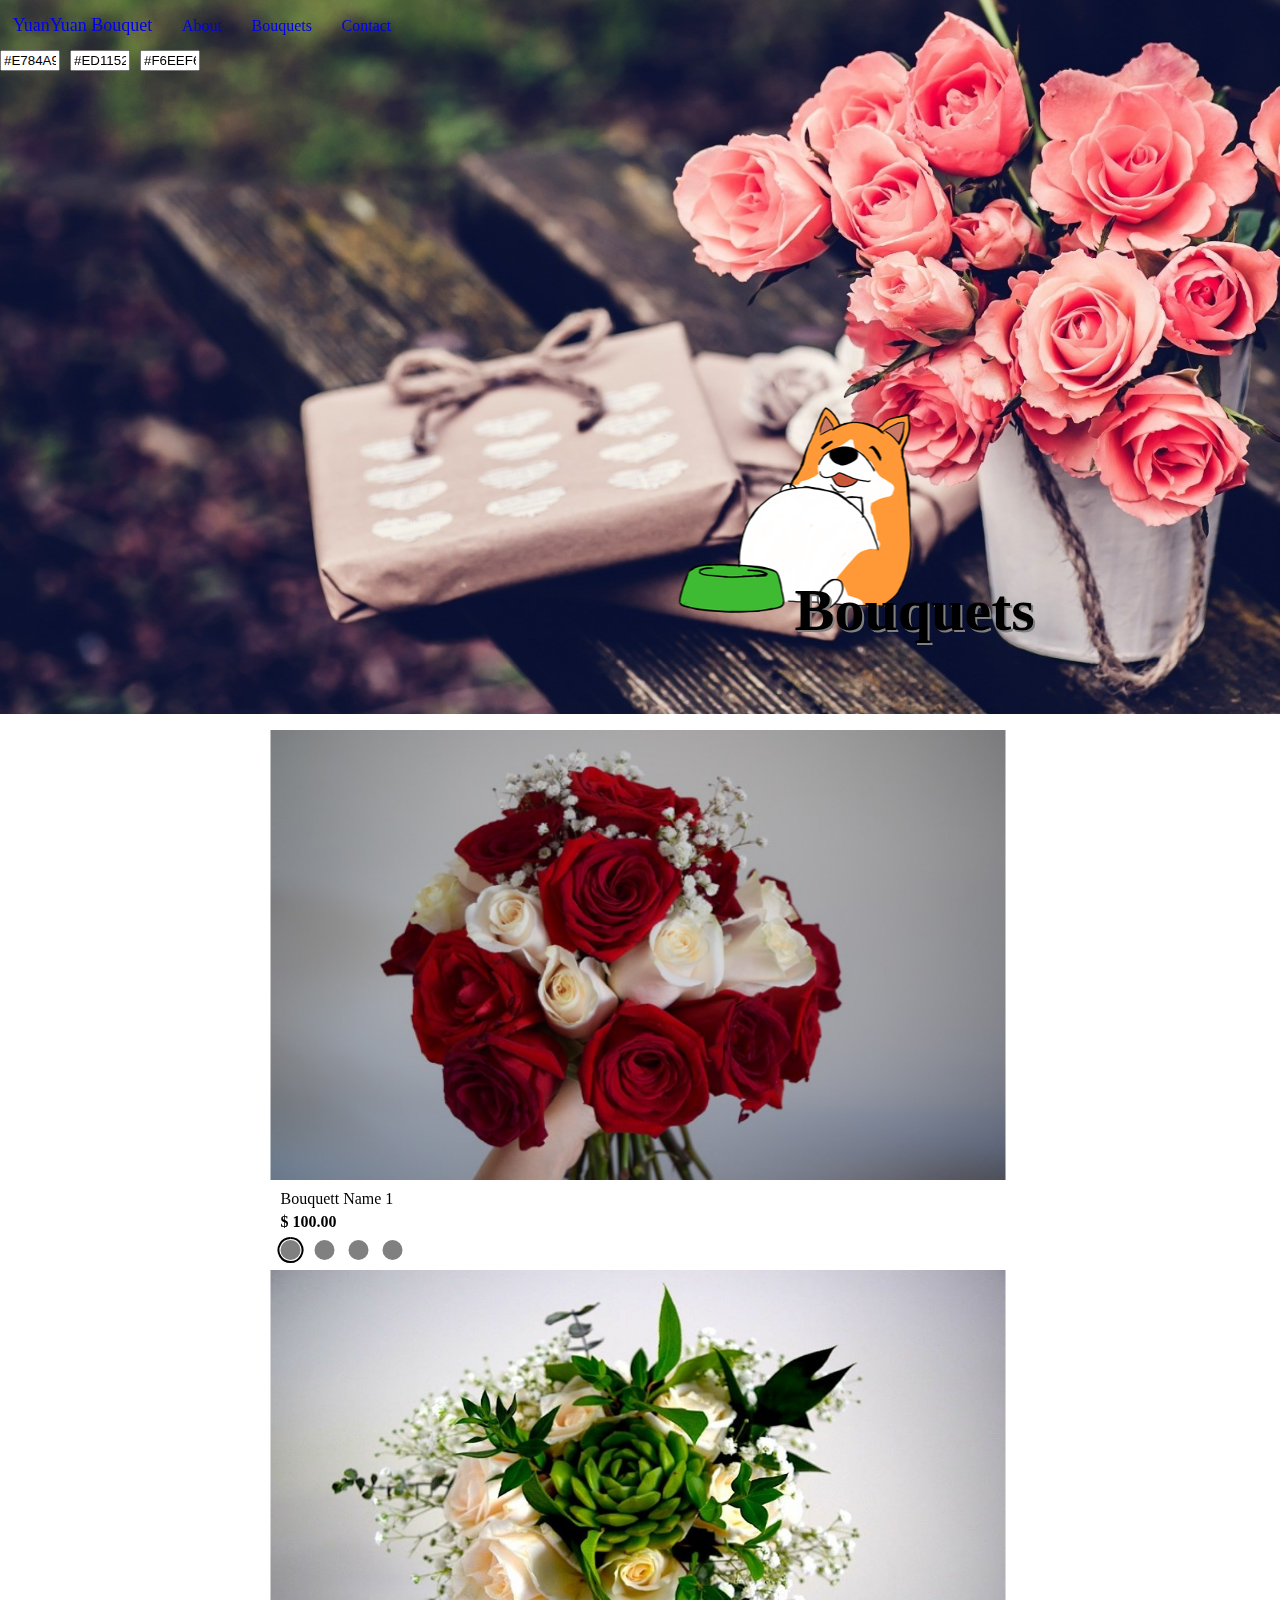
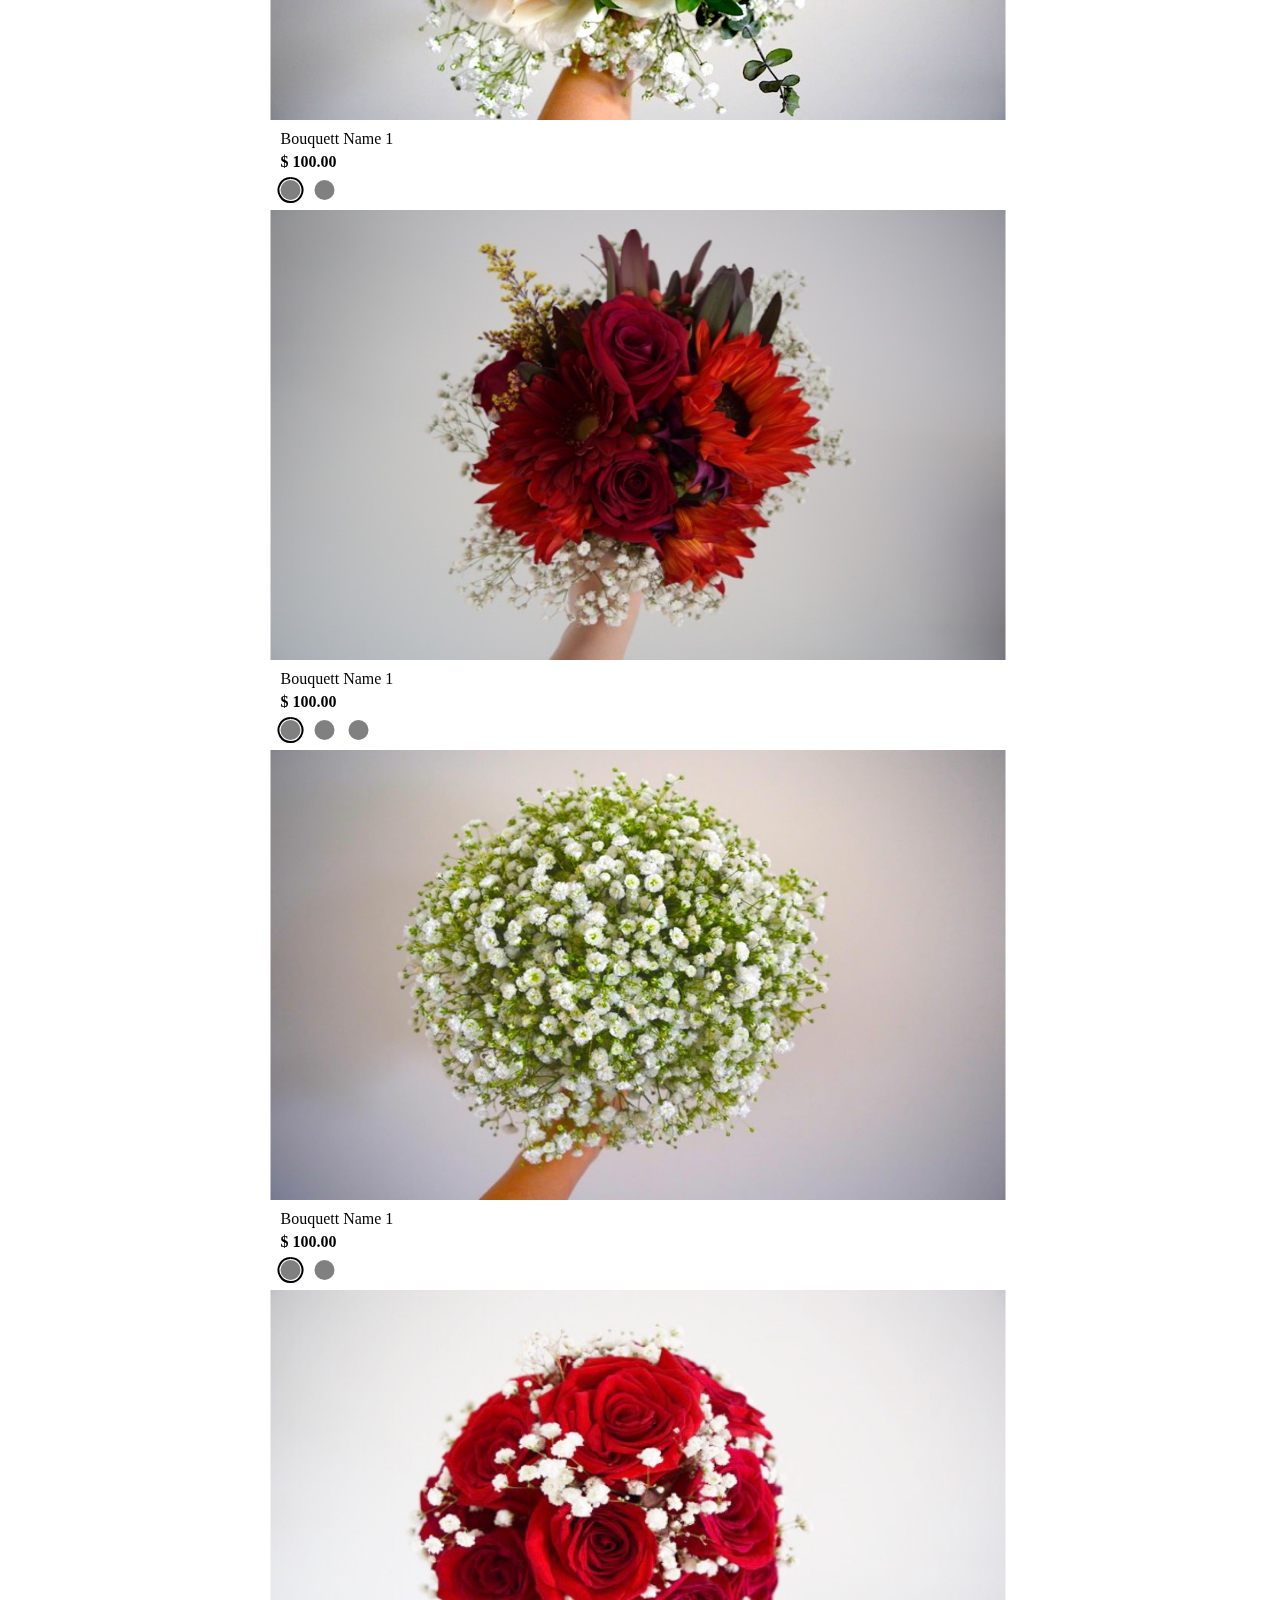
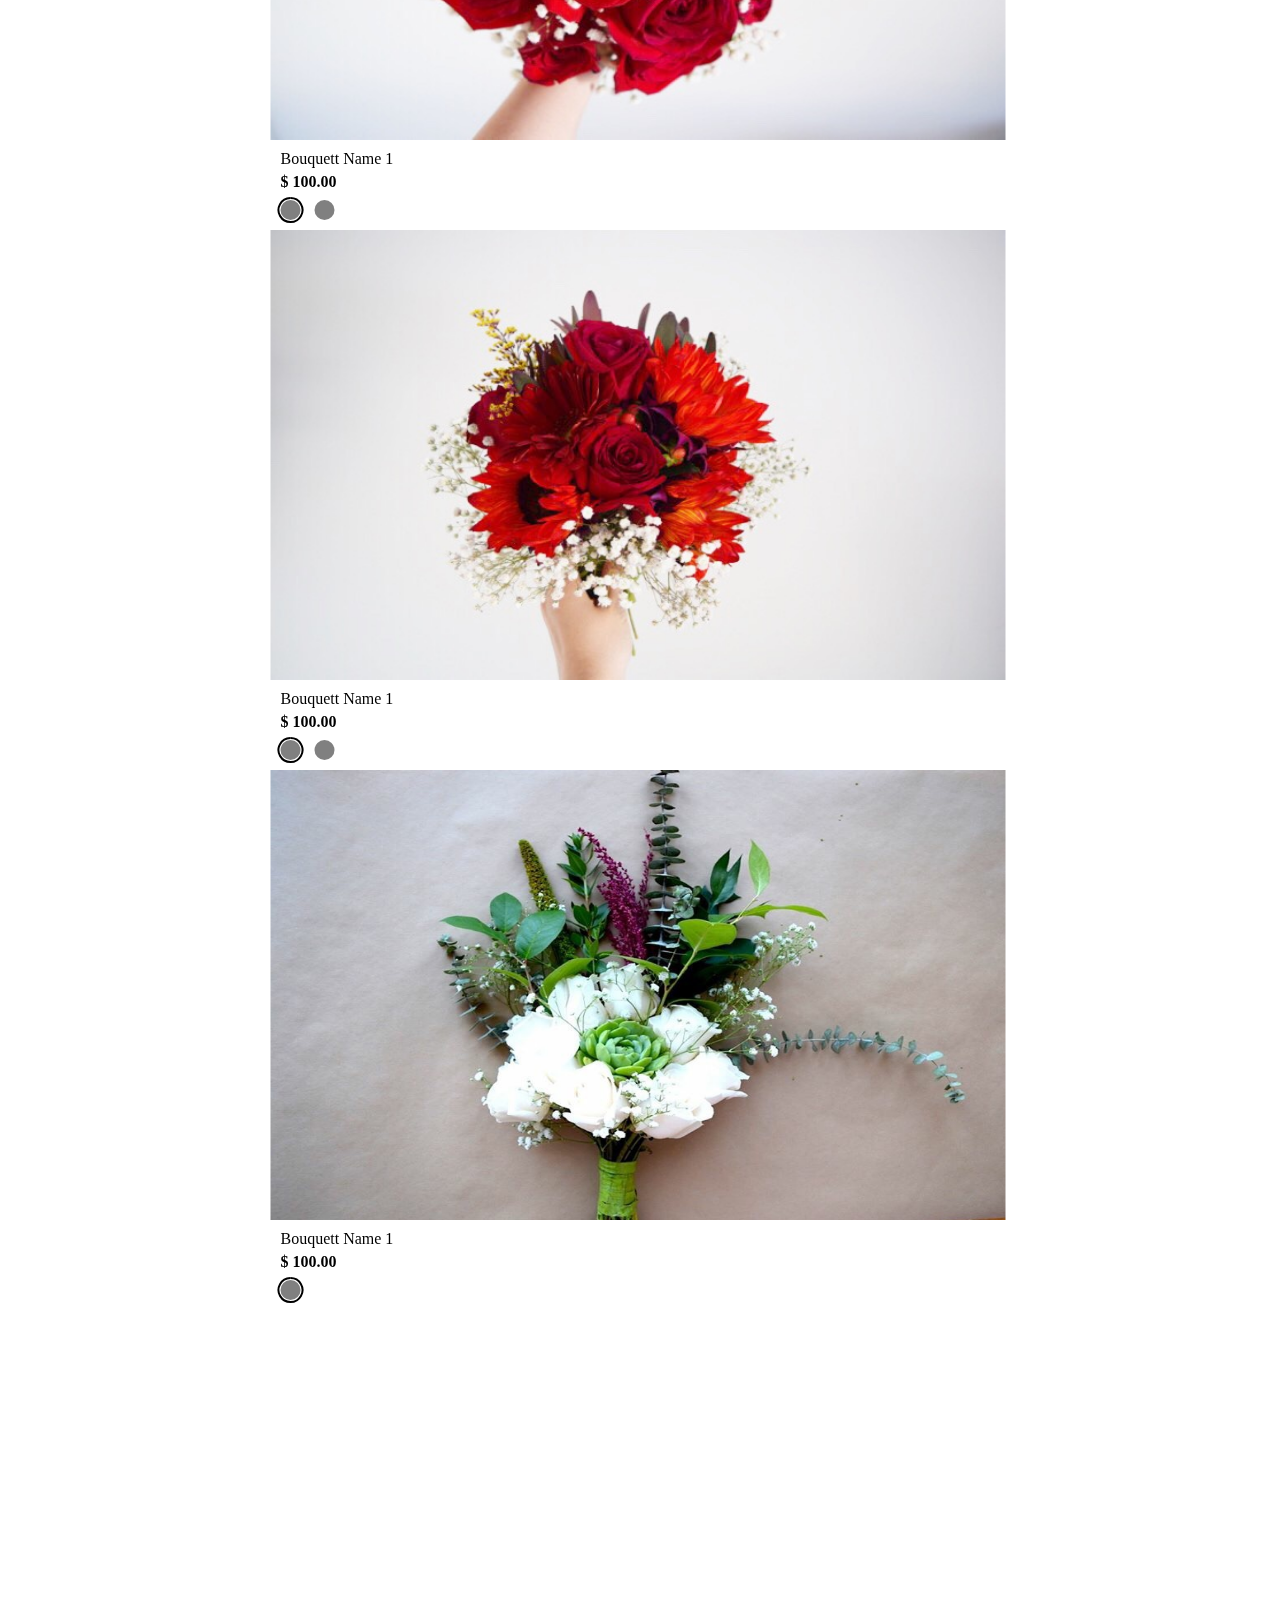
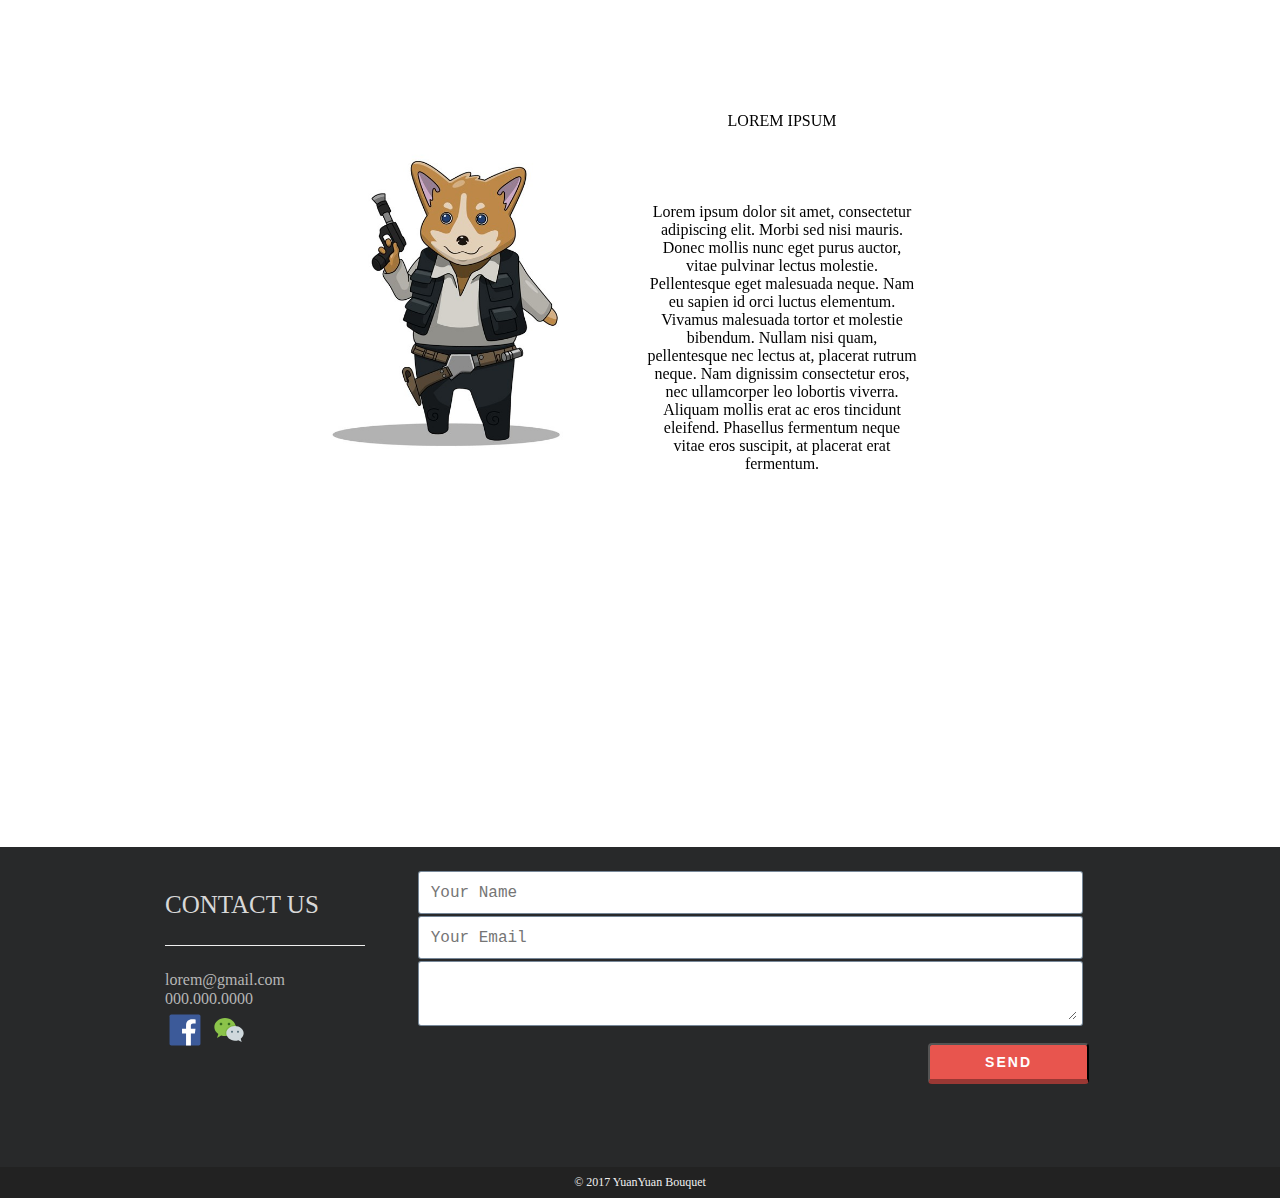
==== index.html @ c686860d "update" ====
<html>
<script src="http://code.jquery.com/jquery-1.11.0.min.js"></script>
<script src="joyInventoryContainer/inventoryContainer.js"></script>
<script src="navBar/navBar.js"></script>
<script src="AboutMe/aboutMe.js"></script>
<script src="indexPage.js"></script>
<script src="scrollDownButton/scrollDownButton.js"></script>

<link rel="stylesheet" type="text/css" href="scrollDownButton/scrollDownButton.css">
<link rel="stylesheet" type="text/css" href="navBar/navBar.css">
<link rel="stylesheet" type="text/css" href="indexPage.css">
<link rel="stylesheet" type="text/css" href="AboutMe/aboutMe.css">
<link rel="stylesheet" type="text/css" href="joyInventoryContainer/inventoryContainer.css">
<link rel="stylesheet" type="text/css" href="contactUs/contactUs.css">
<!-- <link rel="stylesheet" type="text/css" href="colorTheme.css"> -->
<head>
</head>

<body> 
<div class = 'header'>
  <div class='navBarContainer'>
    <div class='navBarBgOverlay title-bg-color hidden'>
    </div>
    <div class='navBar noselect'>
      <div class='navItem navShopName'>
        <a href="#mainPageContainer"><span></span>YuanYuan Bouquet</a>
      </div>
      <div class='navItem navListItem'>
        <a href="#aboutMeContainer"><span></span>About</a>
      </div>
      <div class='navItem navListItem'>
        <a href="#inventorySection"><span></span>Bouquets</a>
      </div>
      <div class='navItem navListItem'>
        <a href="#contactUsSection"><span></span>Contact</a>
      </div>
    </div>
  </div>
</div>
<input type="text" id="deep" value="#E784A9" style='position: absolute; top: 50px; width:60px'>
<input type="text" id="neutral" value="#ED1152" style='position: absolute; top: 50px; width:60px; left:70px'>
<input type="text" id="light" value="#F6EEF6" style='position: absolute; top: 50px; width:60px; left: 140px'>

<div id = 'mainPageContainer'> </div>
<div class = 'mainPageContainer'>
  <img class = 'newMainPageBg' src = 'corgiDesktop.jpg'>
</div>

<div class = 'mainPageBg'>
</div>

<!-- <div>
  <section class="scrollButton demo">
    <a href="#inventorySection"><span></span>Scroll</a>
  </section>
</div> -->

<div id = 'inventorySection' class = 'inventorySection'>
  <div class = 'inventoryListContainer text-color'>
    <div class='title-color' style='font-size: 60px;margin-left: 30px;font-weight: 600;position: relative;
      top: -60px;
      text-shadow: 2px 2px grey;
      font-family: cursive;
      text-align: right;'>
      <div style = 'display: inline-block; width: 120px; height: 120px'> <img src = 'corgi.png'></img> </div>
      <div style = 'display: inline-block;'>Bouquets</div>
    </div>
    <div class='inventoryContainer'>
      <div class='inventoryViewContainer'>
        <div class='inventoryView' style='background:url(./flowerImg/red/1/1.jpg);background-size:100% 100%;'>
        </div>
        <div class='inventoryView' style='background:url(./flowerImg/red/1/2.jpg);background-size:100% 100%;'>
        </div>
        <div class='inventoryView' style='background:url(./flowerImg/red/1/3.jpg);background-size:100% 100%;'>
        </div>
        <div class='inventoryView' style='background:url(./flowerImg/red/1/4.jpg);background-size:100% 100%;'>
        </div>
      </div>
      <div class='inventorySelectContainer'>
        <div class='inventoryOption'>
        </div>
        <div class='inventoryOption'>
        </div>
        <div class='inventoryOption'>
        </div>
        <div class='inventoryOption'>
        </div>
      </div>
      <div class='infoContainer'>
        <div class='infoTitle'>
            Bouquett Name 1
        </div>
        <div class='infoPrice'>
            $ 100.00
        </div>
      </div>
    </div>

    <div class='inventoryContainer'>
      <div class='inventoryViewContainer'>
        <div class='inventoryView' style='background:url(./flowerImg/green/2/1.jpg);background-size:100% 100%;'>
        </div>
        <div class='inventoryView' style='background:url(./flowerImg/green/2/2.jpg);background-size:100% 100%;'>
        </div>
      </div>
      <div class='inventorySelectContainer'>
        <div class='inventoryOption'>
        </div>
        <div class='inventoryOption'>
        </div>
      </div>
      <div class='infoContainer'>
        <div class='infoTitle'>
            Bouquett Name 1
        </div>
        <div class='infoPrice'>
            $ 100.00
        </div>
      </div>
    </div>

    <div class='inventoryContainer'>
      <div class='inventoryViewContainer'>
        <div class='inventoryView' style='background:url(./flowerImg/red/2/1.jpg);background-size:100% 100%;'>
        </div>
        <div class='inventoryView' style='background:url(./flowerImg/red/2/2.jpg);background-size:100% 100%;'>
        </div>
        <div class='inventoryView' style='background:url(./flowerImg/red/2/3.jpg);background-size:100% 100%;'>
        </div>
      </div>
      <div class='inventorySelectContainer'>
        <div class='inventoryOption'>
        </div>
        <div class='inventoryOption'>
        </div>
        <div class='inventoryOption'>
        </div>
      </div>
      <div class='infoContainer'>
        <div class='infoTitle'>
            Bouquett Name 1
        </div>
        <div class='infoPrice'>
            $ 100.00
        </div>
      </div>
    </div>

    <div class='inventoryContainer'>
      <div class='inventoryViewContainer'>
        <div class='inventoryView' style='background:url(./flowerImg/green/3/2.jpg);background-size:100% 100%;'>
        </div>
        <div class='inventoryView' style='background:url(./flowerImg/green/3/1.jpg);background-size:100% 100%;'>
        </div>
      </div>
      <div class='inventorySelectContainer'>
        <div class='inventoryOption'>
        </div>
        <div class='inventoryOption'>
        </div>
      </div>
      <div class='infoContainer'>
        <div class='infoTitle'>
            Bouquett Name 1
        </div>
        <div class='infoPrice'>
            $ 100.00
        </div>
      </div>
    </div>

    <div class='inventoryContainer'>
      <div class='inventoryViewContainer'>
        <div class='inventoryView' style='background:url(./flowerImg/red/3/1.jpg);background-size:100% 100%;'>
        </div>
        <div class='inventoryView' style='background:url(./flowerImg/red/3/2.jpg);background-size:100% 100%;'>
        </div>
      </div>
      <div class='inventorySelectContainer'>
        <div class='inventoryOption'>
        </div>
        <div class='inventoryOption'>
        </div>
      </div>
      <div class='infoContainer'>
        <div class='infoTitle'>
            Bouquett Name 1
        </div>
        <div class='infoPrice'>
            $ 100.00
        </div>
      </div>
    </div>

    <div class='inventoryContainer'>
      <div class='inventoryViewContainer'>
        <div class='inventoryView' style='background:url(./flowerImg/red/4/1.jpg);background-size:100% 100%;'>
        </div>
        <div class='inventoryView' style='background:url(./flowerImg/red/4/2.jpg);background-size:100% 100%;'>
        </div>
      </div>
      <div class='inventorySelectContainer'>
        <div class='inventoryOption'>
        </div>
        <div class='inventoryOption'>
        </div>
      </div>
      <div class='infoContainer'>
        <div class='infoTitle'>
            Bouquett Name 1
        </div>
        <div class='infoPrice'>
            $ 100.00
        </div>
      </div>
    </div>

    <div class='inventoryContainer'>
      <div class='inventoryViewContainer'>
        <div class='inventoryView' style='background:url(./flowerImg/green/1/3.jpg);background-size:100% 100%;'>
        </div>
      </div>
      <div class='inventorySelectContainer'>
        <div class='inventoryOption'>
        </div>
      </div>
      <div class='infoContainer'>
        <div class='infoTitle'>
            Bouquett Name 1
        </div>
        <div class='infoPrice'>
            $ 100.00
        </div>
      </div>
    </div>

  </div>
</div>

<!-- <div>
  <section class="scrollButton demo">
    <a href="#aboutMeContainer"><span></span>Scroll</a>
  </section>
</div> -->


<div id = 'aboutMeContainer' class = 'aboutMeContainer'>
  <div class = 'white-mask'></div>
  <div class = 'aboutMeInnerContainer'>
    <div class = 'aboutMeContentContainer'>
      <div class = 'aboutMePhotoContainer'>
        <img class = 'aboutMePhoto' src="AboutMe/placeholder.jpg">
      </div>
    </div>
    <div class = 'aboutMeContentContainer'>
      <div class = 'aboutMeContentTitle'>
        <span class = 'aboutMeSpan title-color'> Lorem ipsum </span>
      </div>
      <div class = 'aboutMeContentContent'>
        <span class = 'aboutMeSpan text-color'>
        Lorem ipsum dolor sit amet, consectetur adipiscing elit. Morbi sed nisi mauris. Donec mollis nunc eget purus auctor, vitae pulvinar lectus molestie. Pellentesque eget malesuada neque. Nam eu sapien id orci luctus elementum. Vivamus malesuada tortor et molestie bibendum. Nullam nisi quam, pellentesque nec lectus at, placerat rutrum neque. Nam dignissim consectetur eros, nec ullamcorper leo lobortis viverra. Aliquam mollis erat ac eros tincidunt eleifend. Phasellus fermentum neque vitae eros suscipit, at placerat erat fermentum.
        </span>
      </div>
    </div>
  </div>
</div>

<!-- <div>
  <section class="scrollButton demo">
    <a href="#contactUsSection"><span></span>Scroll</a>
  </section>
</div> -->

<div id = 'contactUsSection' class = 'contactUsSection'>
  <div class='contactUsBoundary bg-dark'>
    <div class='contactUsContainer'>
      <div class='generalInfoContainer'>
        <div class='emailUsTitle bg-gray-light'>
          CONTACT US
        </div>
        <div class="divider divider1" style="margin:0 0 25px 0 !important;"></div>
        <div class='generalInfoCell'>
          <div class='generalInfoCellContent'>
            lorem@gmail.com
          </div>
          <div class='generalInfoCellContent'>
            000.000.0000
          </div>
        </div>
        <div class='generalInfoSocialMedia'>
          <div style='width: 100%'>
            <img style='padding:2%;' src='contactUs/fb.svg'>
            <img style='padding:2%;' src='contactUs/wechat.svg'>
          </div>
        </div>
        <div class='emailUsRestSection'>
        </div>
      </div>
      <div class='emailUsContainer'>
        <div class='emailUsEmailSection'>
          <div class='emailUsEmailDiv1'>
            <div class='emailUsNameInput'>
              <div class='div1TextArea'>
                <textarea rows='1' class='emailUsTextArea div1EmailUsTextArea' placeholder='Your Name'></textarea>
              </div>
            </div>
          </div>
          <div class='emailUsEmailDiv1'>
            <div class='emailUsEmailInput'>
              <div class='div1TextArea'>
                <textarea rows='1' class='emailUsTextArea div1EmailUsTextArea' placeholder='Your Email'></textarea>
              </div>
            </div>
          </div>
          <div class='emailUsEmailDiv2'>
            <div class='emailUsMessageInput'>
              <div class='emailUsMessageContent'>
                <textarea class='emailUsTextArea div2EmailUsTextArea'></textarea>
              </div>
            </div>
            <div class='emailUsSendButtonContainer'>
              <button type="button" class='emailUsSendButton'> SEND </button>
            </div>
          </div>
        </div>
    <!--     <div class='emailUsRestSection'>
        </div> -->
      </div>
    </div>
  </div>
</div>
</body>
<div id="copyright">© 2017 YuanYuan Bouquet</div>
</html>
---- scrollDownButton/scrollDownButton.css ----
@import url(https://fonts.googleapis.com/css?family=Josefin+Sans:300,400);
section {
  position: relative;
  width: 100%;
  height: 25px
}
section::after {
  position: absolute;
  bottom: 0;
  left: 0;
  content: '';
  width: 100%;
  height: 80%;
}

/*#thanks {
  background-color: black;
}
#thanks::after {
  content: none;
}
#thanks div {
  position: absolute;
  top: 50%;
  left: 50%;
  z-index: 2;
  -webkit-transform: translate(-50%, -50%);
  transform: translate(-50%, -50%);
  text-align: center;
}
#thanks h2 {
  margin-bottom: 60px;
  color: #333;
  font : normal 300 64px/1 'Josefin Sans', sans-serif;
  text-align: center;
  white-space: nowrap;
}
#thanks p {
  color: #333;
  font : normal 400 20px/1 'Josefin Sans', sans-serif;
}
#thanks p a {
  color: #333;
  text-decoration: none;
  transition: color .3s;
}
#thanks p a:hover {
  color: #888;
}*/
.demo a {
  position: absolute;
  bottom: 20px;
  left: 50%;
  z-index: 2;
  display: inline-block;
  -webkit-transform: translate(-50%, -80%);
  transform: translate(-50%, -80%);
  color: black;
  font : normal 400 20px/1 'Josefin Sans', sans-serif;
  letter-spacing: .1em;
  text-decoration: none;
  transition: opacity .3s;
}
.demo a:hover {
  opacity: .5;
}


.scrollButton a {
  padding-top: 70px;
  position: relative;
/*  left: 50%;
  transform: translateX(-50%);
  top: -150px;*/
}
.scrollButton a span {
  position: absolute;
  top: 0;
  left: 50%;
  width: 24px;
  height: 24px;
  margin-left: -12px;
  border-left: 1px solid black;
  border-bottom: 1px solid black;
  -webkit-transform: rotate(-45deg);
  transform: rotate(-45deg);
  -webkit-animation: sdb05 1.5s infinite;
  animation: sdb05 1.5s infinite;
  box-sizing: border-box;
}
@-webkit-keyframes sdb05 {
  0% {
    -webkit-transform: rotate(-45deg) translate(0, 0);
    opacity: 0;
  }
  50% {
    opacity: 1;
  }
  100% {
    -webkit-transform: rotate(-45deg) translate(-20px, 20px);
    opacity: 0;
  }
}
@keyframes sdb05 {
  0% {
    transform: rotate(-45deg) translate(0, 0);
    opacity: 0;
  }
  50% {
    opacity: 1;
  }
  100% {
    transform: rotate(-45deg) translate(-20px, 20px);
    opacity: 0;
  }
}
---- navBar/navBar.css ----
a{
  text-decoration: none;
}

/* unvisited link */
a:link {
}

.navShopName a:link, .navShopName a:hover{
  font-size: 18px;
}

/* visited link */
.navListItem a:visited {
}

.navShopName a:visited {
}

/* mouse over link */
.navListItem a:hover {
  text-shadow: 1px 1px grey;
}

/* selected link */
.navListItem a:active {
  color: whitesmoke;
  text-shadow: 2px 2px grey;
}

.navBarContainer{
  position: fixed;
  width: 100%;
  text-align: left;
  font-size: 16px;
  z-index: 5;
  top: 0px;
  padding-top: 15px;
  padding-bottom: 10px;
}

.navBar{
  position: relative;
  width: 100%;
}

.navItem{
  position: relative;
  display: inline-block;
  margin-left: 1%;
  margin-right: 1%;
  cursor: pointer;
}

.noselect {
  -webkit-touch-callout: none; /* iOS Safari */
    -webkit-user-select: none; /* Safari */
     -khtml-user-select: none; /* Konqueror HTML */
       -moz-user-select: none; /* Firefox */
        -ms-user-select: none; /* Internet Explorer/Edge */
            user-select: none; /* Non-prefixed version, currently
                                  supported by Chrome and Opera */
}

.navBarBgOverlay {
  width: 100%;
  height: 47px;
  position: absolute;
  top: 0px;
}
---- indexPage.css ----
* {
  /*border: 1px solid black;*/
}

body {
  margin: 0px;
}

.white-mask {
  position: absolute;
  background: white;
  opacity: 0.6;
  z-index: -1;
  width: 100%;
  height: 100%;
}

.mainPageContainer {
  /*width: 98%;*/
  /*height: 98%;*/
  /*margin: 1%;*/
  /*min-height: 500px;*/
  text-align: center;
  /* horizontally align aboutMeInnerContainer to the center*/
  position: fixed;
  z-index: -2;
  top: -150px;
}

.newMainPageBg {
  z-index: -2;
  width: 120%;
  min-width: 1100px;
}

.mainPageBg {
  width: 100%;
  /* vertically align itself to the center*/
  position: relative;
  /* horizontally align itself to the center*/
  display: inline-block;
  height: 750px;
  z-index: -1;
}

@media screen and (max-width: 1600px){
  .mainPageBg {
    height: 550px;
  }
}

.header {
  position: absolute;
  width: 100%;
  top: 5%;
  min-width: 700px;
}

/*.sectionTop {
  position: relative;
  top: 700px;
}*/

.inventorySection {
  clear: both;
  height: 100%;
  position: relative;
  /*text-align: center;*/
}

.inventoryListContainer {
  width: 100%;
  /*min-width: 700px;*/
  display: inline-block;
  float: left;
  /* horizontally align itself to the center*/
  position: relative;
  left: 50%;
  transform: translateX(-50%);
  top: -100px;
}

.inventoryViewContainer {
  text-align: left;
}

.aboutMeContainer {
  position: relative;
}

.aboutMeInnerContainer {
  position: relative;
  top: 100px;
}

.contactUsSection {
  position: relative;
  text-align: center;
  /*padding-top: 150px;*/
  /*padding-bottom: 150px;*/
}

#copyright, #copyright a {
  color: #f0f0f0;
  font-size: 12px;
  text-align: center;
}

#copyright {
  background: #222;
  padding: 8px 0;
  position: relative;
  right: 0px;
  width: 100%;
}

.hidden {
  opacity: 0;
}

.transparent {
  opacity: 0.5;
}
---- AboutMe/aboutMe.css ----
* {
  /*border: 1px solid black;*/
}

.aboutMeContainer {
  width: 100%;
  height: 100%;
  /*margin: 1%;*/
  min-height: 500px;
  min-width: 700px;
  /* horizontally align aboutMeInnerContainer to the center*/
  text-align: center;
}

.aboutMeInnerContainer{
  width: 700px;
  height: 500px;
  /* vertically align itself to the center*/
  position: relative;
  /*top: 50%;*/
  /*transform: translateY(-50%);*/
  /*transform: translateY(30%);*/
  /* horizontally align itself to the center*/
  display: inline-block;
}

.aboutMeContentContainer{
  width: 300px;
  height: 450px;
  position: relative;
  top: 50%;
  transform: translateY(-50%);
  margin-left: 2%;
  margin-right: 2%;
  display: inline-block;
  /* align two div on the same row*/
  float: left;
}

.aboutMePhotoContainer {
  width: 90%;
  height: 94%;
  margin-left: 5%;
  margin-top: 5%;
}

.aboutMeContentTitle {
  width: 90%;
  height: 15%;
  margin-left: 5%;
  margin-top: 5%;
  text-transform: uppercase;
}

.aboutMeContentContent {
  width: 90%;
  height: 75%;
  margin-left: 5%;
  margin-top: 5%;
}

.aboutMeSpan {
  height: 100%;
  display: inline-flex;
  align-items: center;
}

.aboutMePhoto {
  /*height: 100%;*/
  /* vertically align itself to the center*/
/*  position: relative;
  left: 50%;
  transform: translateX(-50%);*/
  width: 100%;
  /* vertically align itself to the center*/
  position: relative;
  top: 50%;
  transform: translateY(-50%);
}
---- joyInventoryContainer/inventoryContainer.css ----
.inventoryContainer {
  position: relative;
  display: inline-block;
  margin: 25px;
  width: 735px;
  height: 490px;
}

.inventoryViewContainer{
  position: absolute;
  top: 0px;
  width: 100%;
  height: 450px;
}
.inventoryView {
  width: 100%;
  height: 100%;
  position: absolute;
  top: 0px;
  background: grey;
  font-size: 400px;
  color: whitesmoke;
  text-align: center;
}

.inventorySelectContainer{
  position: relative;
  top: 500px;
  padding: 5px;
  width: 250px;
  height: 30px;
}
.inventoryOption {
  width: 30px;
  height: 30px;
  position: relative;
  display: inline-block;
}

.infoContainer{
  padding-left: 10px;
  position: relative;
  top: 420px;
}
.infoTitle{
  margin-bottom: 5px;
}
.infoPrice{
  font-weight: 900;
}
---- contactUs/contactUs.css ----
* {
  /*border: 1px solid black;*/
}

.shadow {
  -webkit-box-shadow: 3px 3px 4px 3px #ccc;  /* Safari 3-4, iOS 4.0.2 - 4.2, Android 2.3+ */
  -moz-box-shadow:    3px 3px 4px 3px #ccc;  /* Firefox 3.5 - 3.6 */
  box-shadow:         3px 3px 4px 3px #ccc;  /* Opera 10.5, IE 9, Firefox 4+, Chrome 6+, iOS 5 */
}

.contactUsBoundary {
  width: 100%;
  height: 320px;
  position: relative;
  display: inline-block;
  text-align: center;
}

.contactUsContainer {
  width: 100%;
  height: 300px;
  position: relative;
  display: inline-block;
  text-align: left;
  max-width: 1000px;
}

.emailUsContainer {
  width: 67%;
  height: 100%;
  padding: 2.5% 2.5% 0 2.5%;
  position: relative;
  display: inline-block;
}

/*.marginContainer {
  width: 6%;
  height: 100%;
}*/

.generalInfoContainer {
  width: 20%;
  height: 100%;
  padding: 2.5% 2.5% 0 2.5%;
  position: relative;
  display: inline-block;
}

.generalInfoCell {
  width: 100%;
  height: 13%;
  position: relative;
  display: inline-block;
}

.generalInfoCellTitle {
  width: 100%;
  height: 49%;
  transform: translateY(50%);
  color: rgb(229,75,69);
  background: white;
  position: relative;
  display: inline-block;
}

.generalInfoCellContent {
  width: 100%;
  height: 49%;
  position: relative;
  display: inline-block;
}

.generalInfoSocialMedia {
  width: 100%;
  height: 15%;
  position: relative;
  display: inline-block;
}

.generalInfoRestSection {
  width: 100%;
  height: 25%;
  position: relative;
  display: inline-block;
}

.emailUsTitle {
  width: 100%;
  height: 18%;
  font-size: 25px;
  color: #333333;
  position: relative;
  display: inline-block;
}

.emailUsIntro {
  width: 100%;
  height: 25%;
  position: relative;
  display: inline-block;
}

.emailUsEmailSection {
  width: 100%;
  height: 50%;
  position: relative;
  display: inline-block;
}

.emailUsRestSection {
  width: 100%;
  height: 4%;
  position: relative;
  display: inline-block;
}

.emailUsEmailDiv1 {
  width: 100%;
  height: 30%;
  position: relative;
  display: inline-block;
}

.emailUsEmailDiv2 {
  width: 100%;
  height: 90%;
  /*position: relative;
  display: inline-block;*/
  position: relative;
  display: inline-block;
}

.emailUsMessageInput {
  width: 100%;
  height: 60%;
  position: relative;
  display: inline-block;
}

.emailUsMessageTitle {
  width: 100%;
  height: 19%;
  transform: translateY(30%);
  position: relative;
  display: inline-block;
}

.emailUsMessageContent {
  width: 100%;
  height: 79%;
  position: relative;
  display: inline-block;
}

.emailUsTextArea {
  width: 99%;
  font-size: 16px;
  padding: 1%;
  border-radius: 2px;
  box-shadow: 0 0 0 1px lightslategrey;
  border: 5px solid transparent;
  position: relative;
  display: inline-block;
}

.div1EmailUsTextArea {
  resize: none;
  position: relative;
  display: inline-block;
}

.div2EmailUsTextArea {
  height: 99%;
  position: relative;
  display: inline-block;
}

.emailUsSendButtonContainer {
  width: 100%;
  height: 20%;
  text-align: right;
  position: relative;
  display: inline-block;
}

.emailUsSendButton:focus {
  outline: none;
  position: relative;
  display: inline-block;
}

.emailUsSendButton {
  z-index: 1;

  -webkit-box-sizing: border-box;
  -moz-box-sizing: border-box;
  box-sizing: border-box;
  white-space: nowrap;
  position: relative;
  display: -moz-inline-stack;
  display: inline-block;
  vertical-align: middle;
  zoom: 1;
  font-family: "brandon-grotesque", Helvetica, Arial, sans-serif;
  font-weight: 700;
  letter-spacing: 2px;
  font-size: 14px;
  line-height: 14px;
  text-transform: uppercase;
  color: white;
  background-color: #e8554e;
  cursor: pointer;
  border-bottom: 5px solid #9a3834;
  -webkit-border-radius: 4px;
  -moz-border-radius: 4px;
  -ms-border-radius: 4px;
  -o-border-radius: 4px;
  border-radius: 4px;
  -webkit-transition: none 125ms ease-out;
  -webkit-transition-delay: 0;
  -moz-transition: none 125ms ease-out 0;
  -o-transition: none 125ms ease-out 0;
  transition: none 125ms ease-out 0;
  -webkit-transition-property: background-color, color;
  -moz-transition-property: background-color, color;
  -o-transition-property: background-color, color;
  transition-property: background-color, color;
  padding: 10px 55px;
  position: relative;
  display: inline-block;
}

.emailUsNameInput {
  width: 100%;
  height: 100%;
  /*position: relative;
  display: inline-block;*/
  position: relative;
  display: inline-block;
}

.div1InputTitle {
  width:100%;
  height: 49%;
  transform: translateY(55%);
  position: relative;
  display: inline-block;
}

.spanAsterisk {
  color:rgb(229,75,69);
  position: relative;
  display: inline-block;
}

.div1TextArea {
  width:100%;
  height: 49%;
  position: relative;
  display: inline-block;
}

.emailUsEmailInput {
  width: 100%;
  height: 100%;
  /*position: relative;
  display: inline-block;*/
  position: relative;
  display: inline-block;
}

.emailUsEmailInputMargin {
  width: 10%;
  height: 100%;
  position: relative;
  display: inline-block;
}

.divider1 {
    clear: both;
    border-bottom: 1px solid #efefef;
    margin: 60px 0;
    height: 1px;
}

.divider {
    display: block;
    width: 100%;
    height: 0;
    margin: 0;
    padding: 0;
}

.bg-dark {
    background: #28292A;
    color: #B6B6B6;
}

.bg-gray-light {
  color: #D8D8D8;
}
---- colorTheme.css ----
/*
deep
*/

.title-color {
  color: #E784A9;
}

.title-bg-color {
  background: #E784A9;
}

/*
light
*/

/* unvisited link */
a:link {
  color: #F6EEF6;
}

/* visited link */
.navListItem a:visited {
  color: #F6EEF6;
}

.inventorySection {
  background: #F6EEF6;
}

/*
neutral
*/
.text-color {
  color: #ED1152;
}

.navShopName a:link, .navShopName a:hover{
  color: #ED1152;
}

.navShopName a:visited {
  color: #ED1152;
}

/* mouse over link */
.navListItem a:hover {
  color: #ED1152;
}
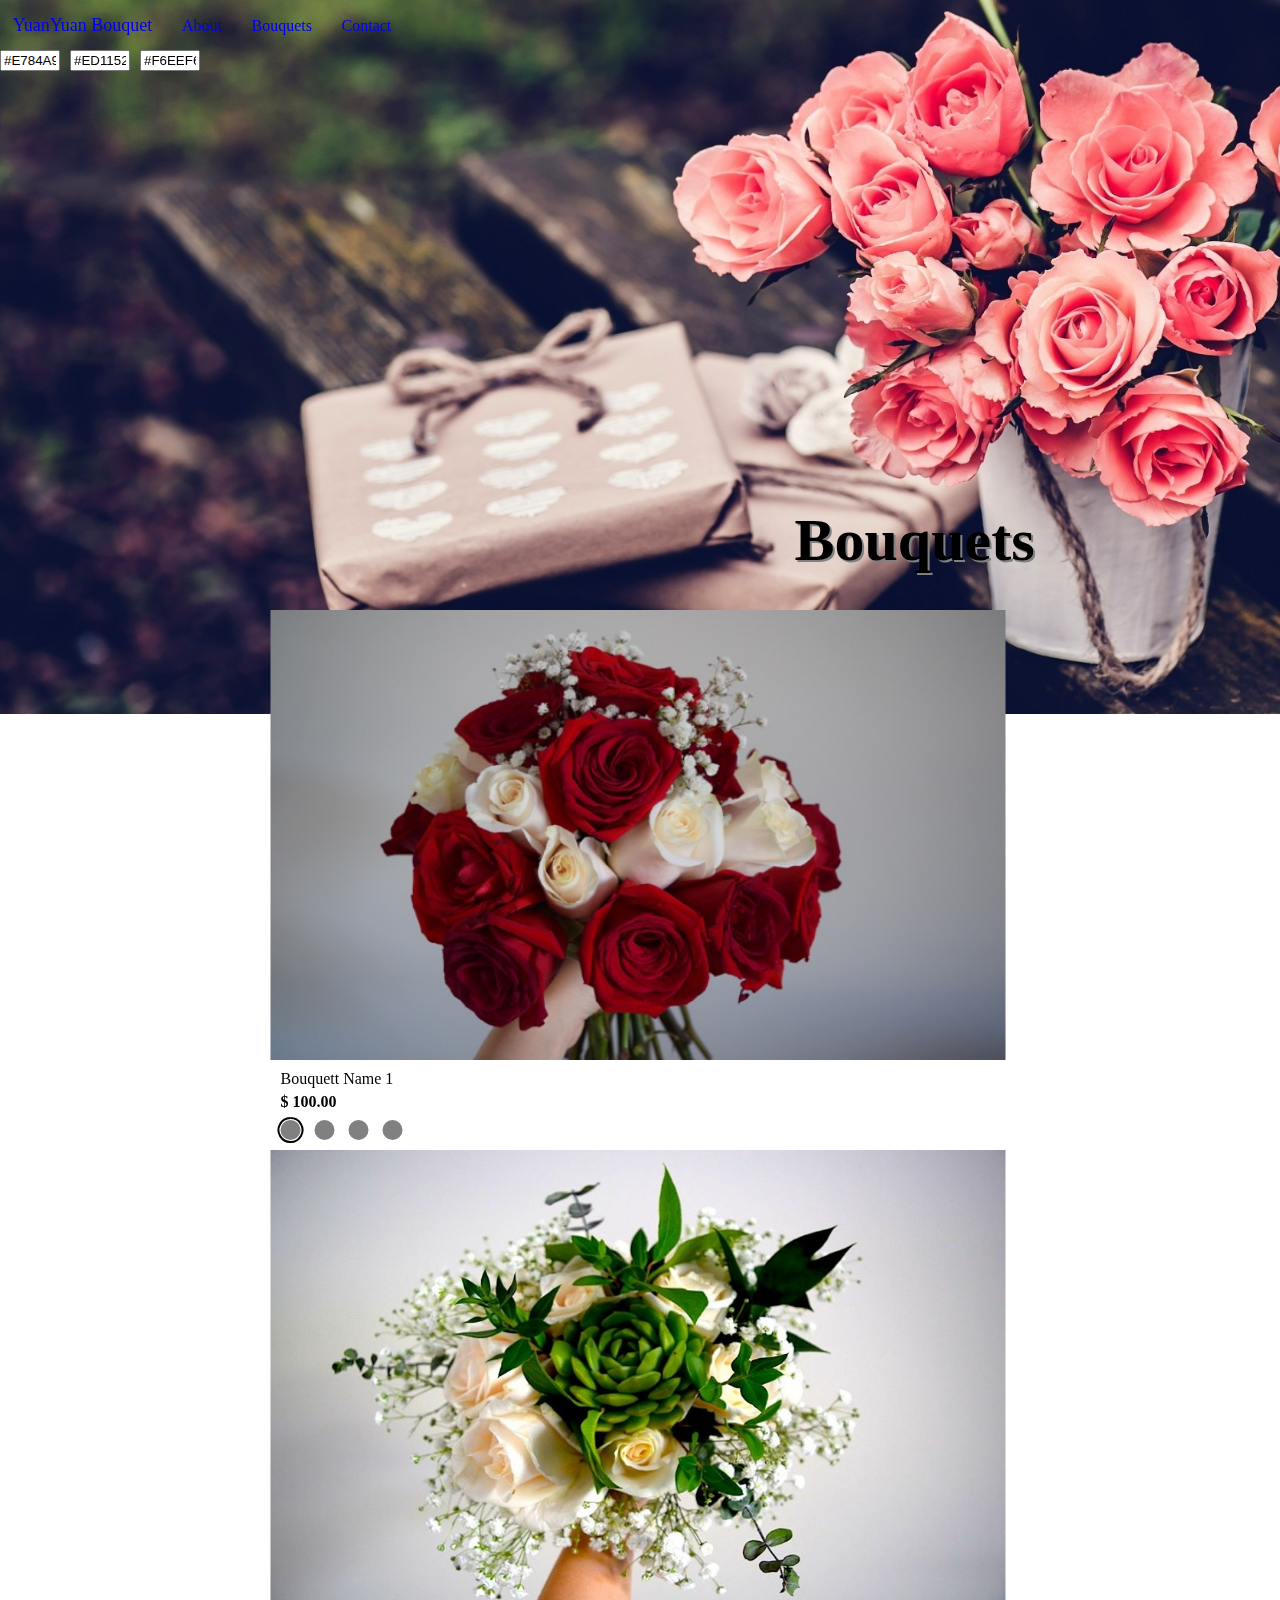
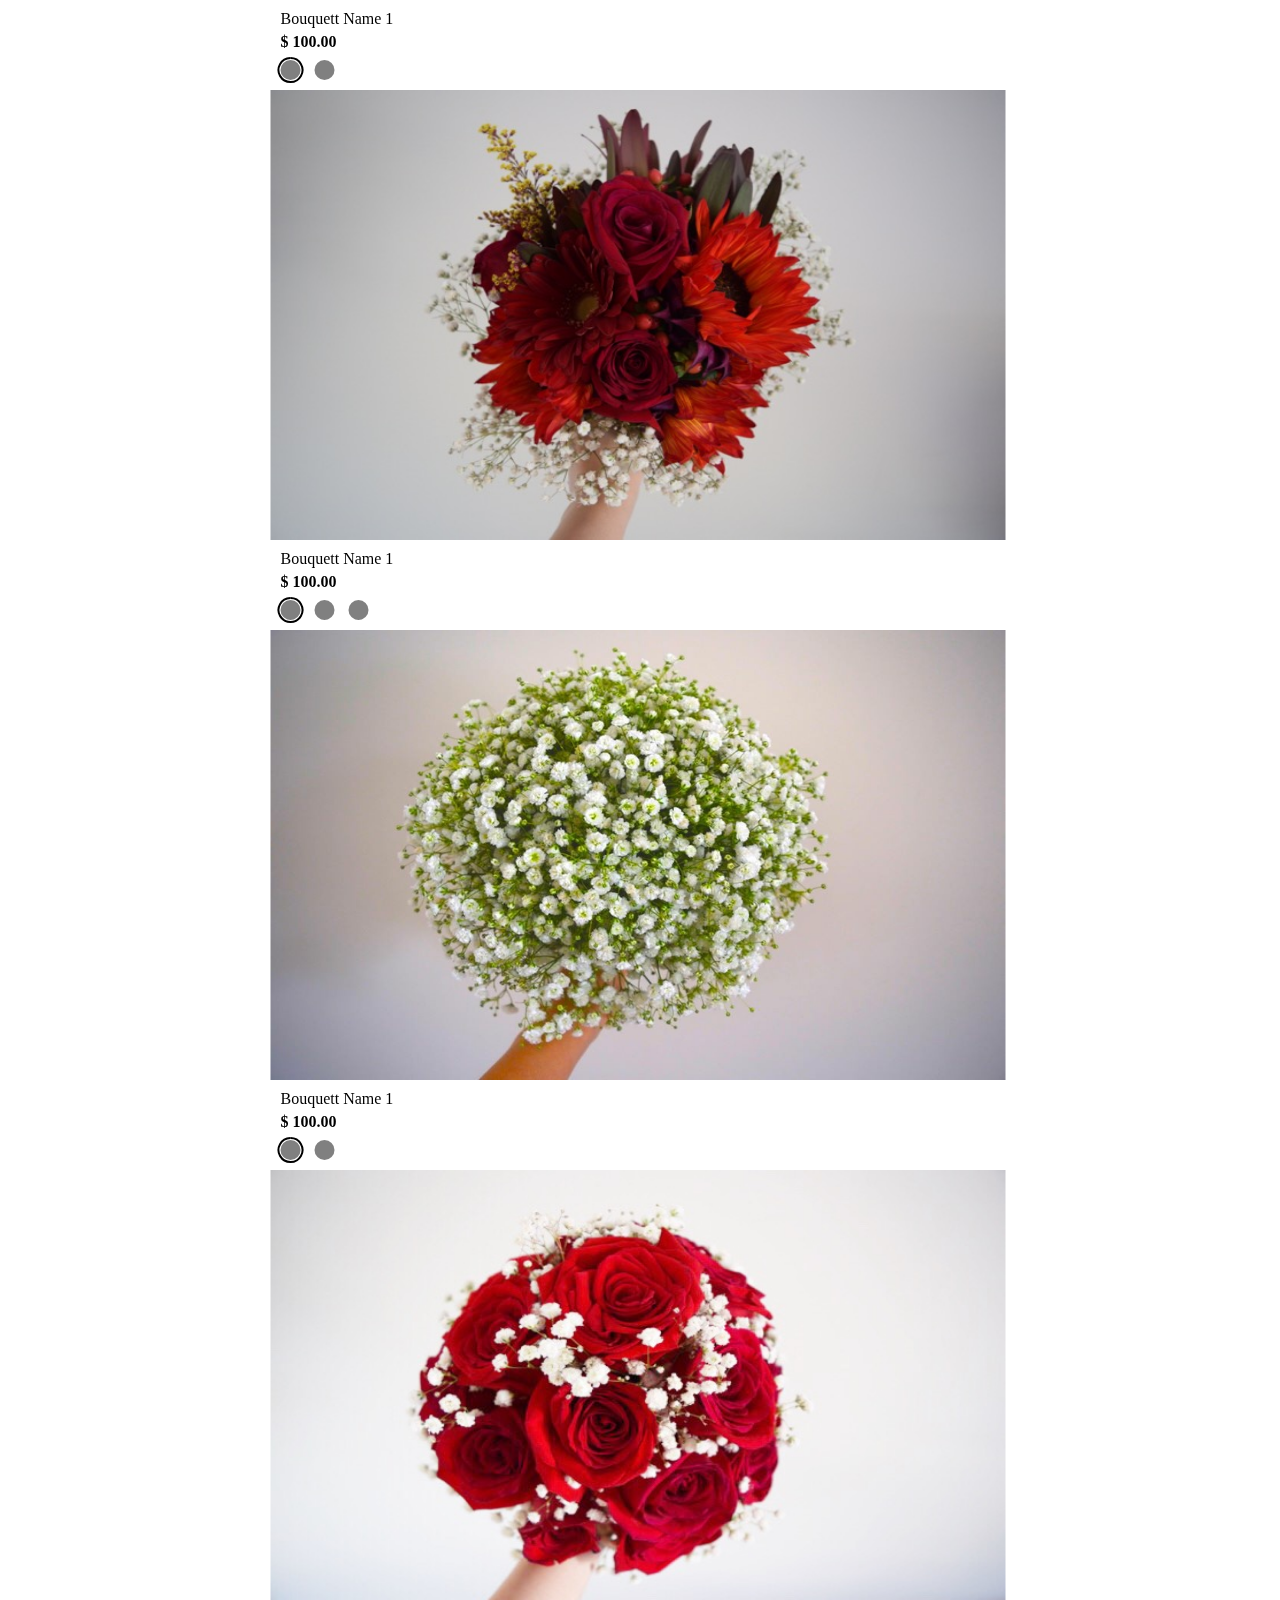
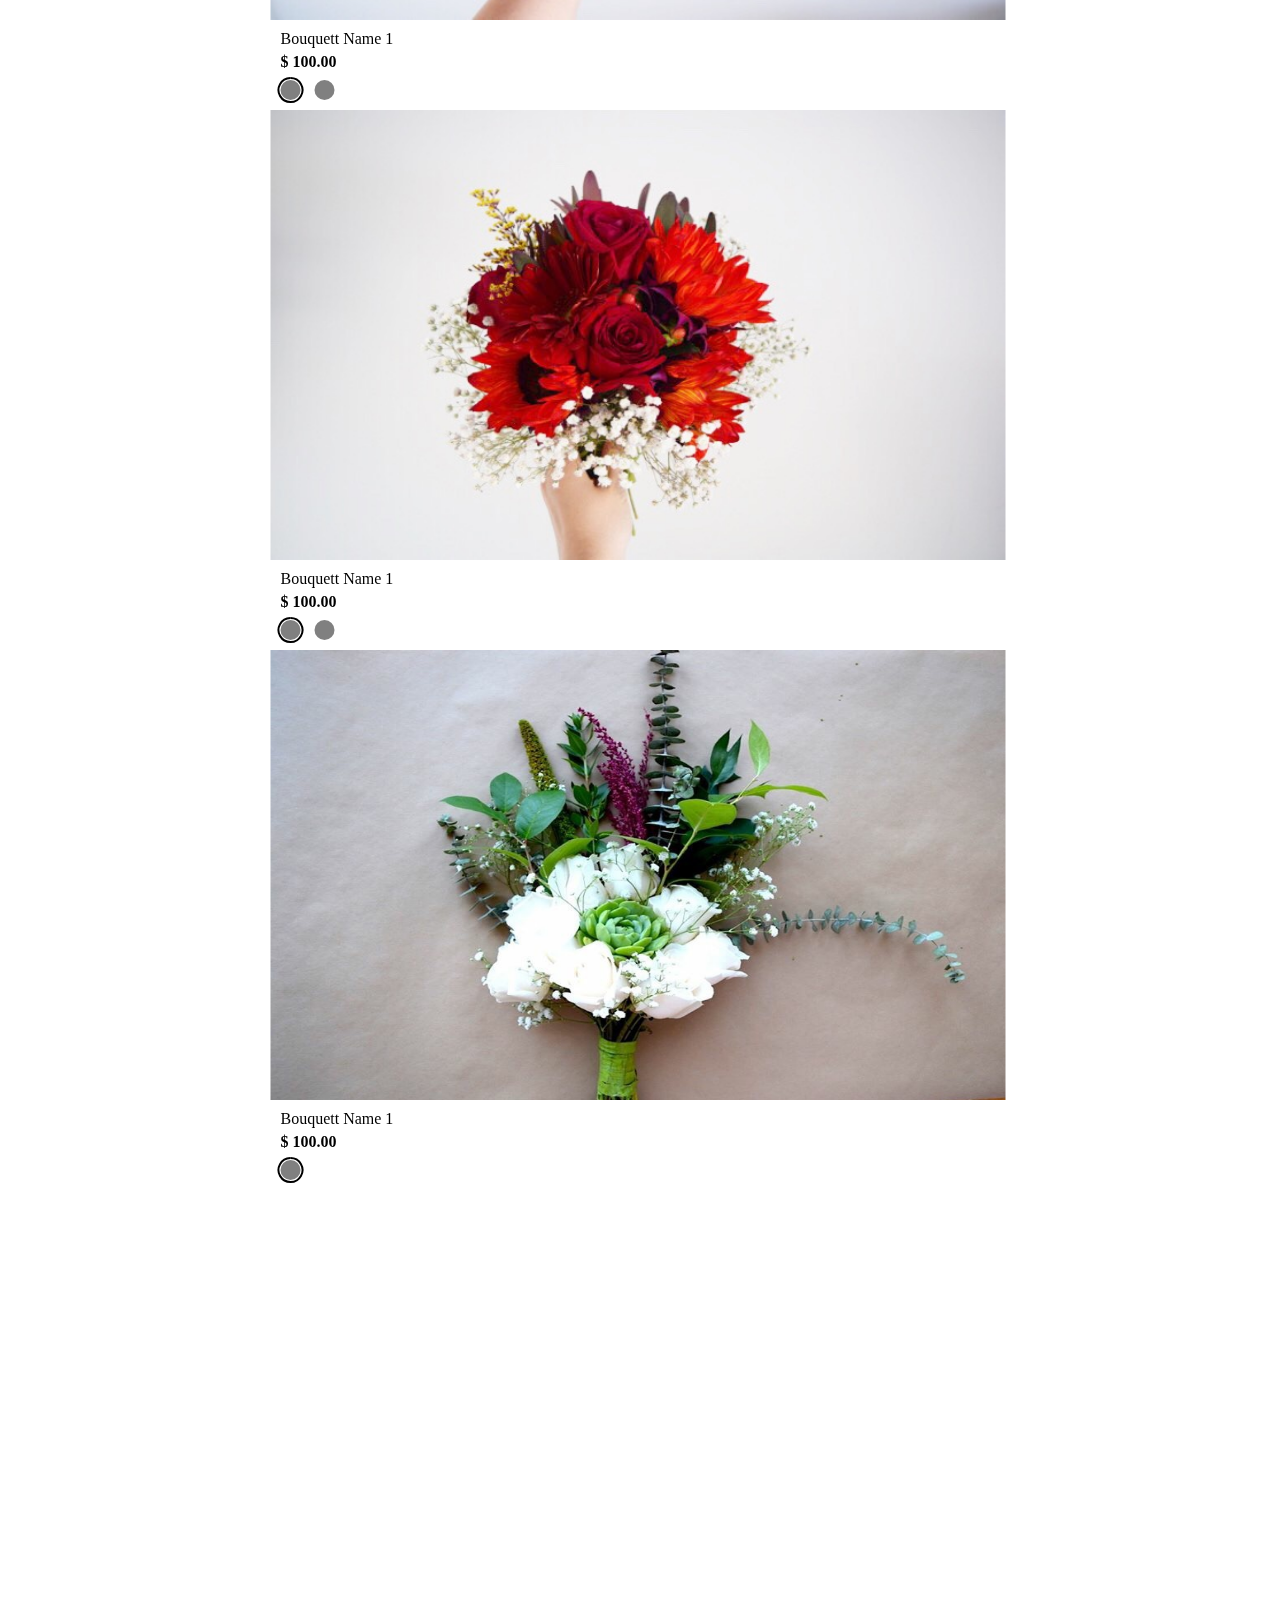
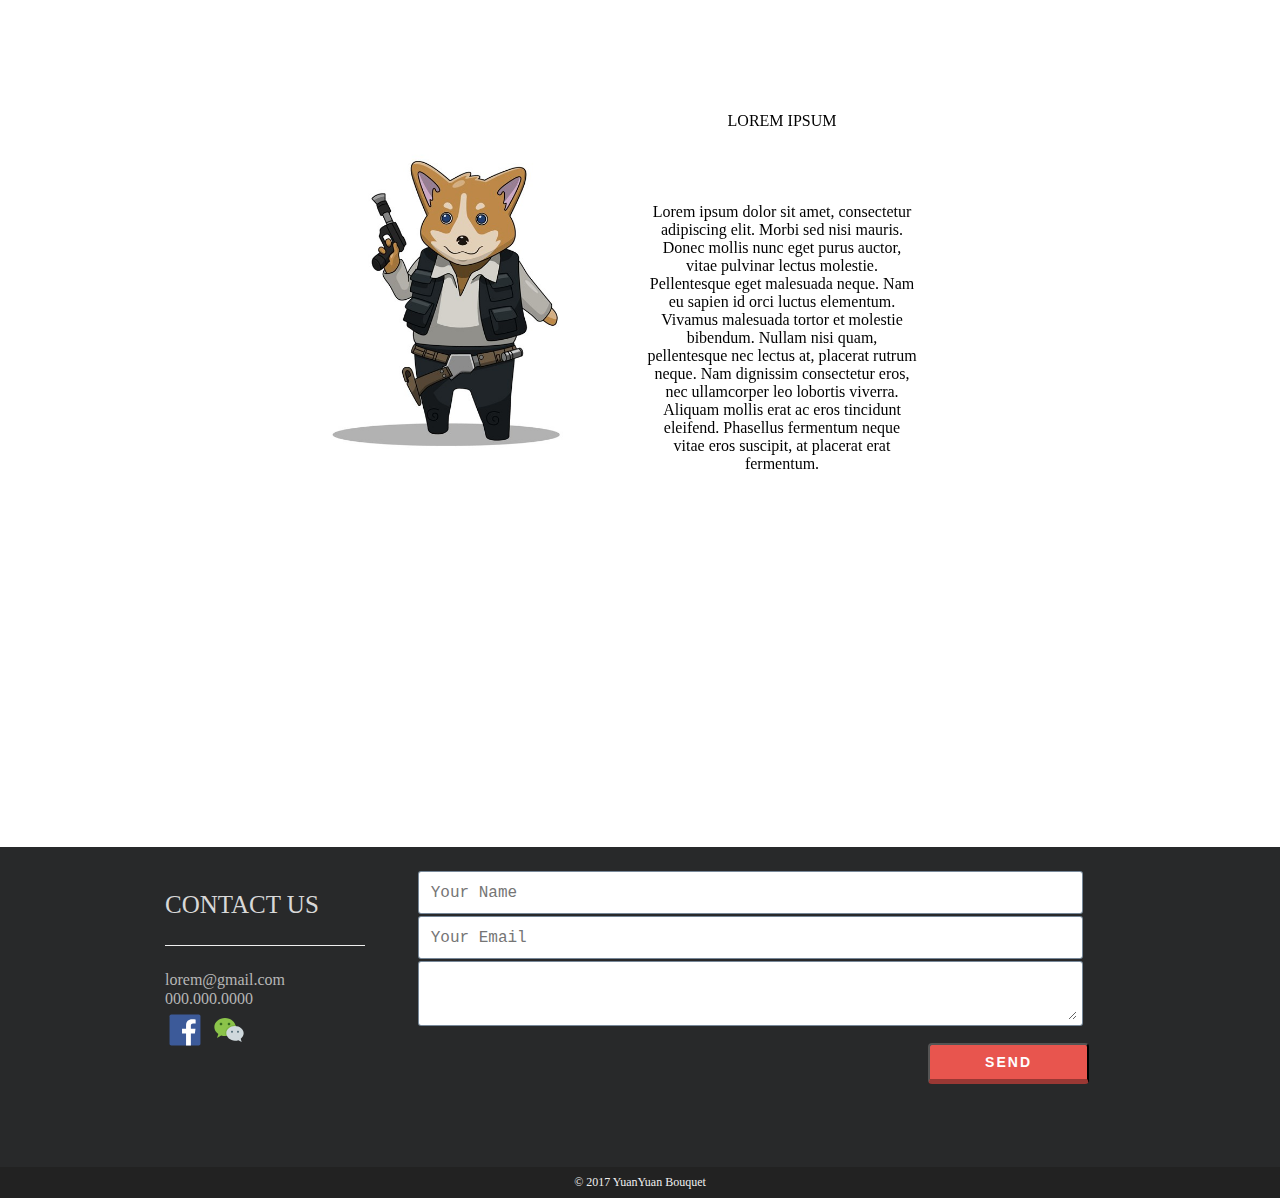
==== commit 9b14fa2b: "update" ====
--- a/index.html
+++ b/index.html
@@ -1,10 +1,11 @@
 <html>
-<script src="http://code.jquery.com/jquery-1.11.0.min.js"></script>
+<script src="https://code.jquery.com/jquery-1.11.0.min.js"></script>
 <script src="joyInventoryContainer/inventoryContainer.js"></script>
 <script src="navBar/navBar.js"></script>
 <script src="AboutMe/aboutMe.js"></script>
 <script src="indexPage.js"></script>
 <script src="scrollDownButton/scrollDownButton.js"></script>
+<script src="contactUs/contactUs.js"></script>
 
 <link rel="stylesheet" type="text/css" href="scrollDownButton/scrollDownButton.css">
 <link rel="stylesheet" type="text/css" href="navBar/navBar.css">
@@ -58,11 +59,11 @@
 <div id = 'inventorySection' class = 'inventorySection'>
   <div class = 'inventoryListContainer text-color'>
     <div class='title-color' style='font-size: 60px;margin-left: 30px;font-weight: 600;position: relative;
-      top: -60px;
+      top: -10px;
       text-shadow: 2px 2px grey;
       font-family: cursive;
       text-align: right;'>
-      <div style = 'display: inline-block; width: 120px; height: 120px'> <img src = 'corgi.png'></img> </div>
+      <div style = 'display: inline-block; width: 120px; height: 120px'> <!-- <img src = 'corgi.png'></img> --> </div>
       <div style = 'display: inline-block;'>Bouquets</div>
     </div>
     <div class='inventoryContainer'>
